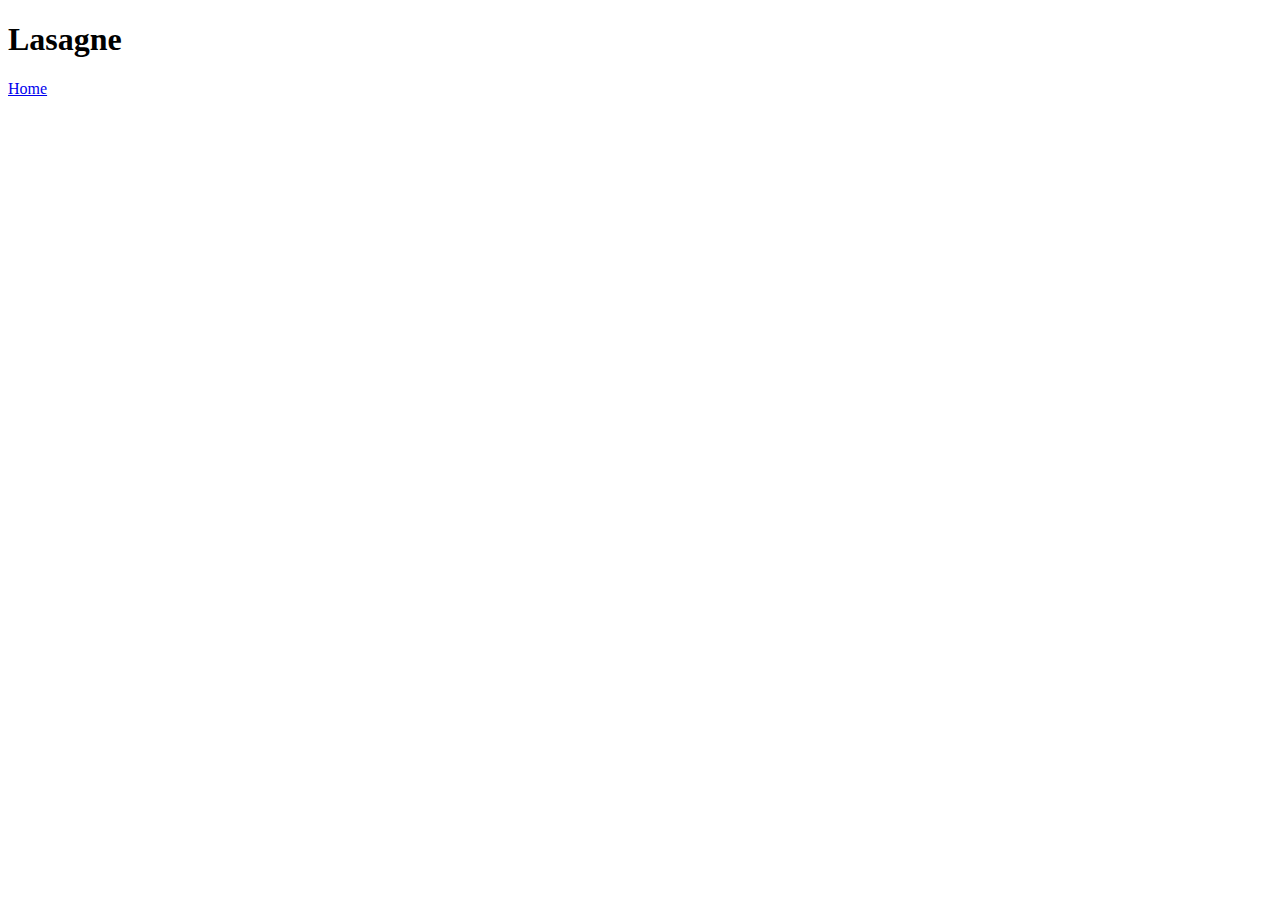
==== recipes/lasagne.html @ 558d6e58 "Created the recipes repository and the lasagne page. Links were created." ====
<!DOCTYPE html>
<html lang="en">
    <head>
            <meta charset="UTF-8">
            <title>Lasagne</title>
    </head>

    <body>
        <h1>Lasagne</h1>
        <a href="odin-recipes/index.html">Home</a>
    </body>








</html>
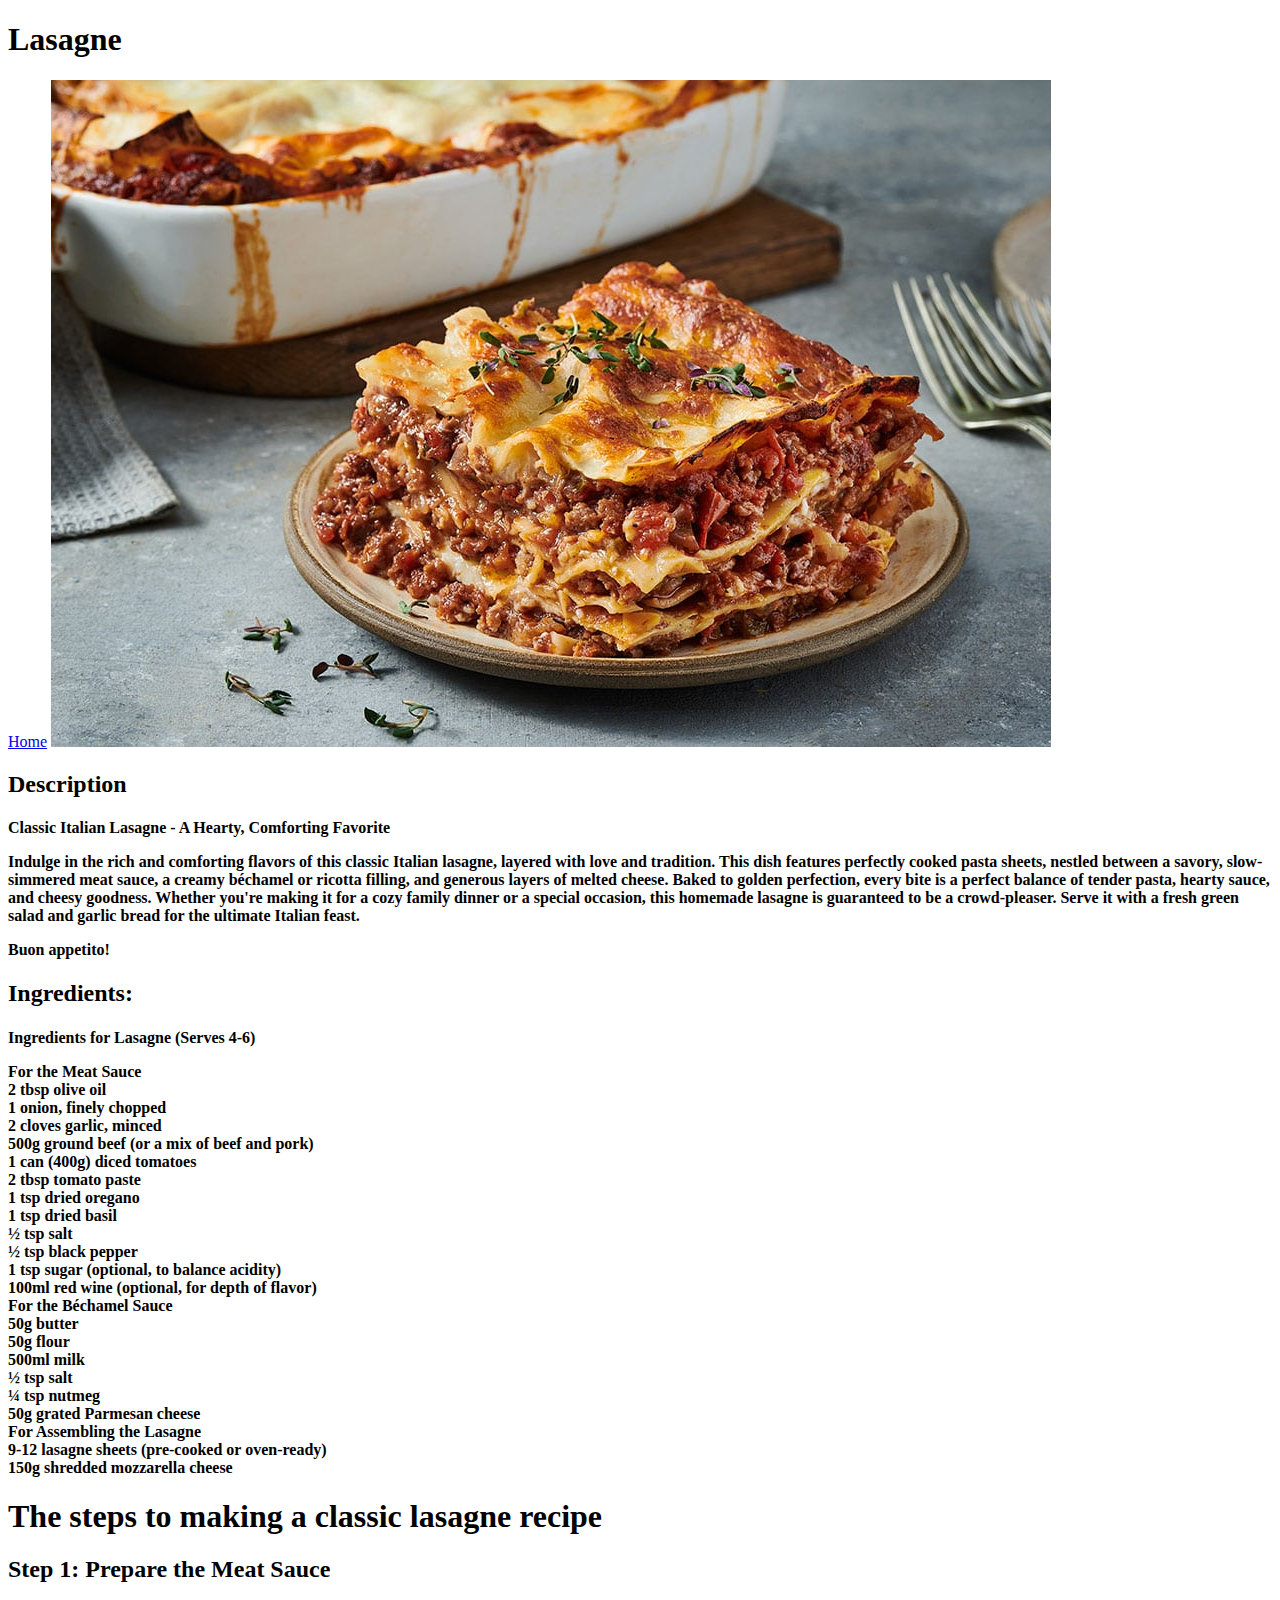
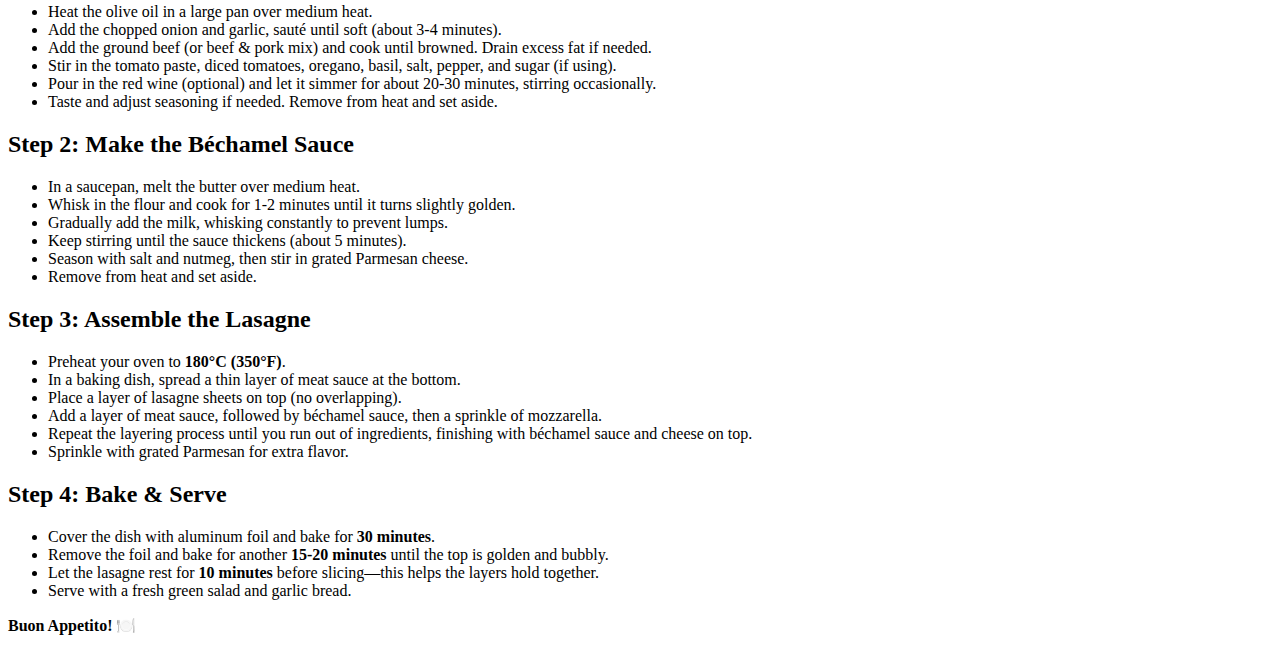
==== commit 22e3c7d2: "Added the steps, ingredients, description to the lasagne html. Image has been added as well." ====
--- a/recipes/lasagne.html
+++ b/recipes/lasagne.html
@@ -8,13 +8,83 @@
     <body>
         <h1>Lasagne</h1>
         <a href="odin-recipes/index.html">Home</a>
+        <img src="../images/Lasagne.jpg" alt="Italian Lasagne">
+        <h2>Description</h2>
+        <h4><strong>Classic Italian Lasagne - A Hearty, Comforting Favorite</strong>
+
+            <p>Indulge in the rich and comforting flavors of this classic Italian lasagne, layered with love and tradition. This dish features perfectly cooked pasta sheets, nestled between a savory, slow-simmered meat sauce, a creamy béchamel or ricotta filling, and generous layers of melted cheese. Baked to golden perfection, every bite is a perfect balance of tender pasta, hearty sauce, and cheesy goodness.
+            
+            Whether you're making it for a cozy family dinner or a special occasion, this homemade lasagne is guaranteed to be a crowd-pleaser. Serve it with a fresh green salad and garlic bread for the ultimate Italian feast.</p>
+            
+            <p>Buon appetito!</p></h4>
+        <h2><strong>Ingredients:</strong></h2>
+        <h4><p><strong>Ingredients for Lasagne (Serves 4-6)</strong></p>
+            <li>For the Meat Sauce</li>
+            <li>2 tbsp olive oil</li>
+            <li>1 onion, finely chopped</li>
+            <li>2 cloves garlic, minced</li>
+            <li>500g ground beef (or a mix of beef and pork)</li>
+            <li>1 can (400g) diced tomatoes</li>
+            <li>2 tbsp tomato paste</li>
+            <li>1 tsp dried oregano</li>
+            <li>1 tsp dried basil</li>
+            <li>½ tsp salt</li>
+            <li>½ tsp black pepper</li>
+            <li>1 tsp sugar (optional, to balance acidity)</li>
+            <li>100ml red wine (optional, for depth of flavor)</li>
+            <li>For the Béchamel Sauce</li>
+            <li>50g butter</li>
+            <li>50g flour</li>
+            <li>500ml milk</li>
+            <li>½ tsp salt</li>
+            <li>¼ tsp nutmeg</li>
+            <li>50g grated Parmesan cheese</li>
+            <li>For Assembling the Lasagne</li>
+            <li>9-12 lasagne sheets (pre-cooked or oven-ready)</li>
+            <li>150g shredded mozzarella cheese</li>
+            </h4>
+            <h1>The steps to making a classic lasagne recipe</h1>
+
+            <h2>Step 1: Prepare the Meat Sauce</h2>
+            <ul>
+                <li>Heat the olive oil in a large pan over medium heat.</li>
+                <li>Add the chopped onion and garlic, sauté until soft (about 3-4 minutes).</li>
+                <li>Add the ground beef (or beef & pork mix) and cook until browned. Drain excess fat if needed.</li>
+                <li>Stir in the tomato paste, diced tomatoes, oregano, basil, salt, pepper, and sugar (if using).</li>
+                <li>Pour in the red wine (optional) and let it simmer for about 20-30 minutes, stirring occasionally.</li>
+                <li>Taste and adjust seasoning if needed. Remove from heat and set aside.</li>
+            </ul>
+        
+            <h2>Step 2: Make the Béchamel Sauce</h2>
+            <ul>
+                <li>In a saucepan, melt the butter over medium heat.</li>
+                <li>Whisk in the flour and cook for 1-2 minutes until it turns slightly golden.</li>
+                <li>Gradually add the milk, whisking constantly to prevent lumps.</li>
+                <li>Keep stirring until the sauce thickens (about 5 minutes).</li>
+                <li>Season with salt and nutmeg, then stir in grated Parmesan cheese.</li>
+                <li>Remove from heat and set aside.</li>
+            </ul>
+        
+            <h2>Step 3: Assemble the Lasagne</h2>
+            <ul>
+                <li>Preheat your oven to <strong>180°C (350°F)</strong>.</li>
+                <li>In a baking dish, spread a thin layer of meat sauce at the bottom.</li>
+                <li>Place a layer of lasagne sheets on top (no overlapping).</li>
+                <li>Add a layer of meat sauce, followed by béchamel sauce, then a sprinkle of mozzarella.</li>
+                <li>Repeat the layering process until you run out of ingredients, finishing with béchamel sauce and cheese on top.</li>
+                <li>Sprinkle with grated Parmesan for extra flavor.</li>
+            </ul>
+        
+            <h2>Step 4: Bake & Serve</h2>
+            <ul>
+                <li>Cover the dish with aluminum foil and bake for <strong>30 minutes</strong>.</li>
+                <li>Remove the foil and bake for another <strong>15-20 minutes</strong> until the top is golden and bubbly.</li>
+                <li>Let the lasagne rest for <strong>10 minutes</strong> before slicing—this helps the layers hold together.</li>
+                <li>Serve with a fresh green salad and garlic bread.</li>
+            </ul>
+        
+            <p><strong>Buon Appetito! 🍽️</strong></p>
+        
+        </body>
     </body>
-
-
-
-
-
-
-
-
 </html>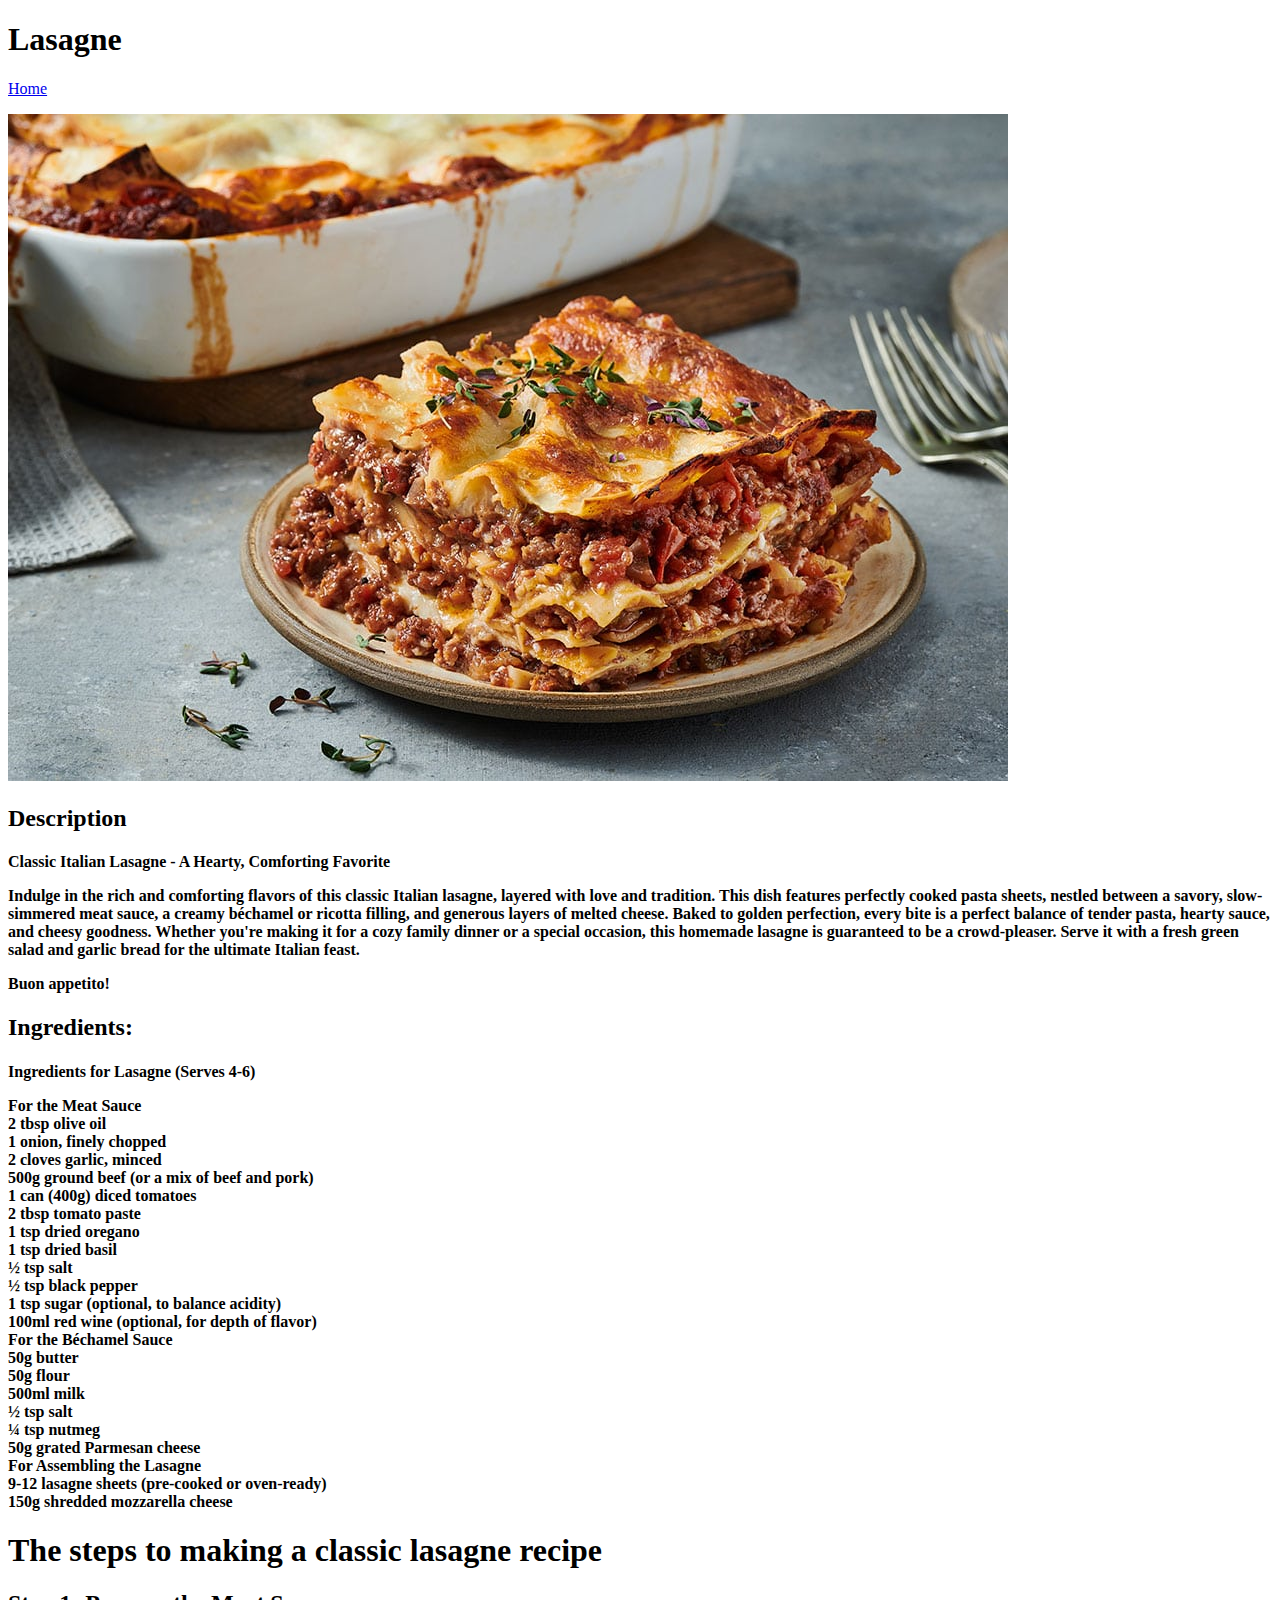
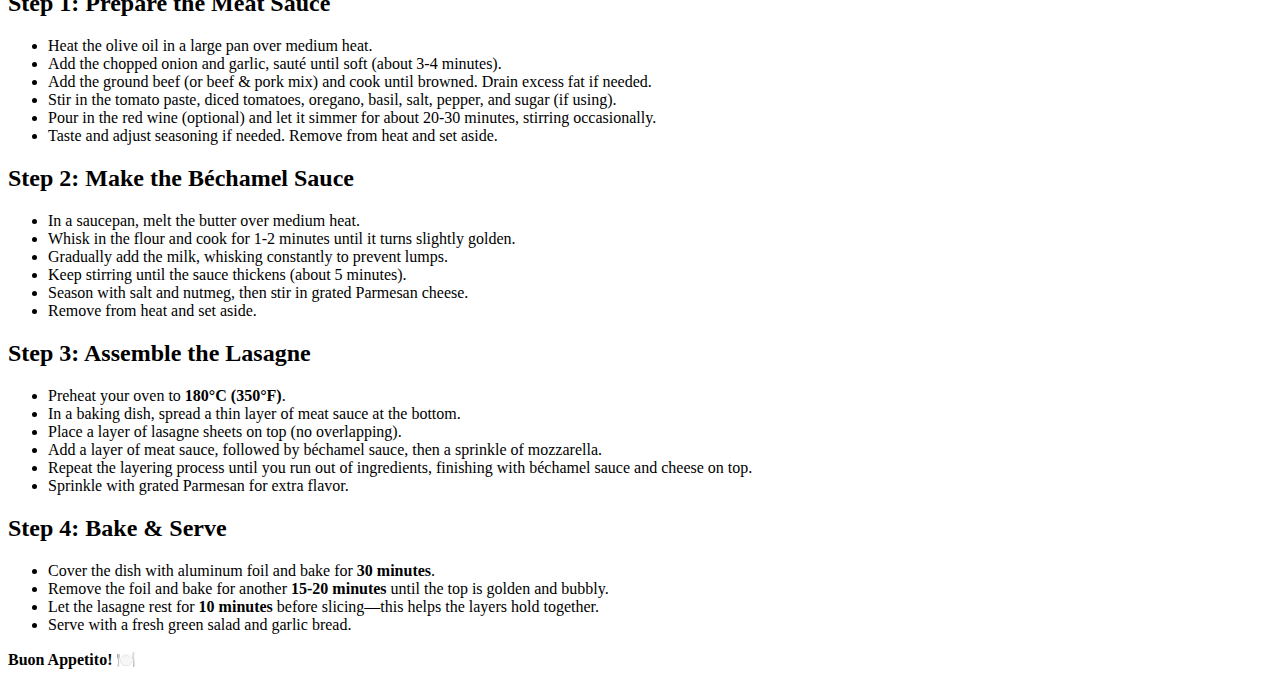
==== commit 7c119368: "Checking to see if the style applies to the file" ====
--- a/recipes/lasagne.html
+++ b/recipes/lasagne.html
@@ -3,12 +3,14 @@
     <head>
             <meta charset="UTF-8">
             <title>Lasagne</title>
+            <link rel="stylesheet" href="css/style.css">
+
     </head>
 
     <body>
         <h1>Lasagne</h1>
-        <a href="odin-recipes/index.html">Home</a>
-        <img src="../images/Lasagne.jpg" alt="Italian Lasagne">
+        <p><a href="../index.html">Home</a></p>
+        <p><img src="../images/Lasagne.jpg" alt="Italian Lasagne"></p>
         <h2>Description</h2>
         <h4><strong>Classic Italian Lasagne - A Hearty, Comforting Favorite</strong>
 
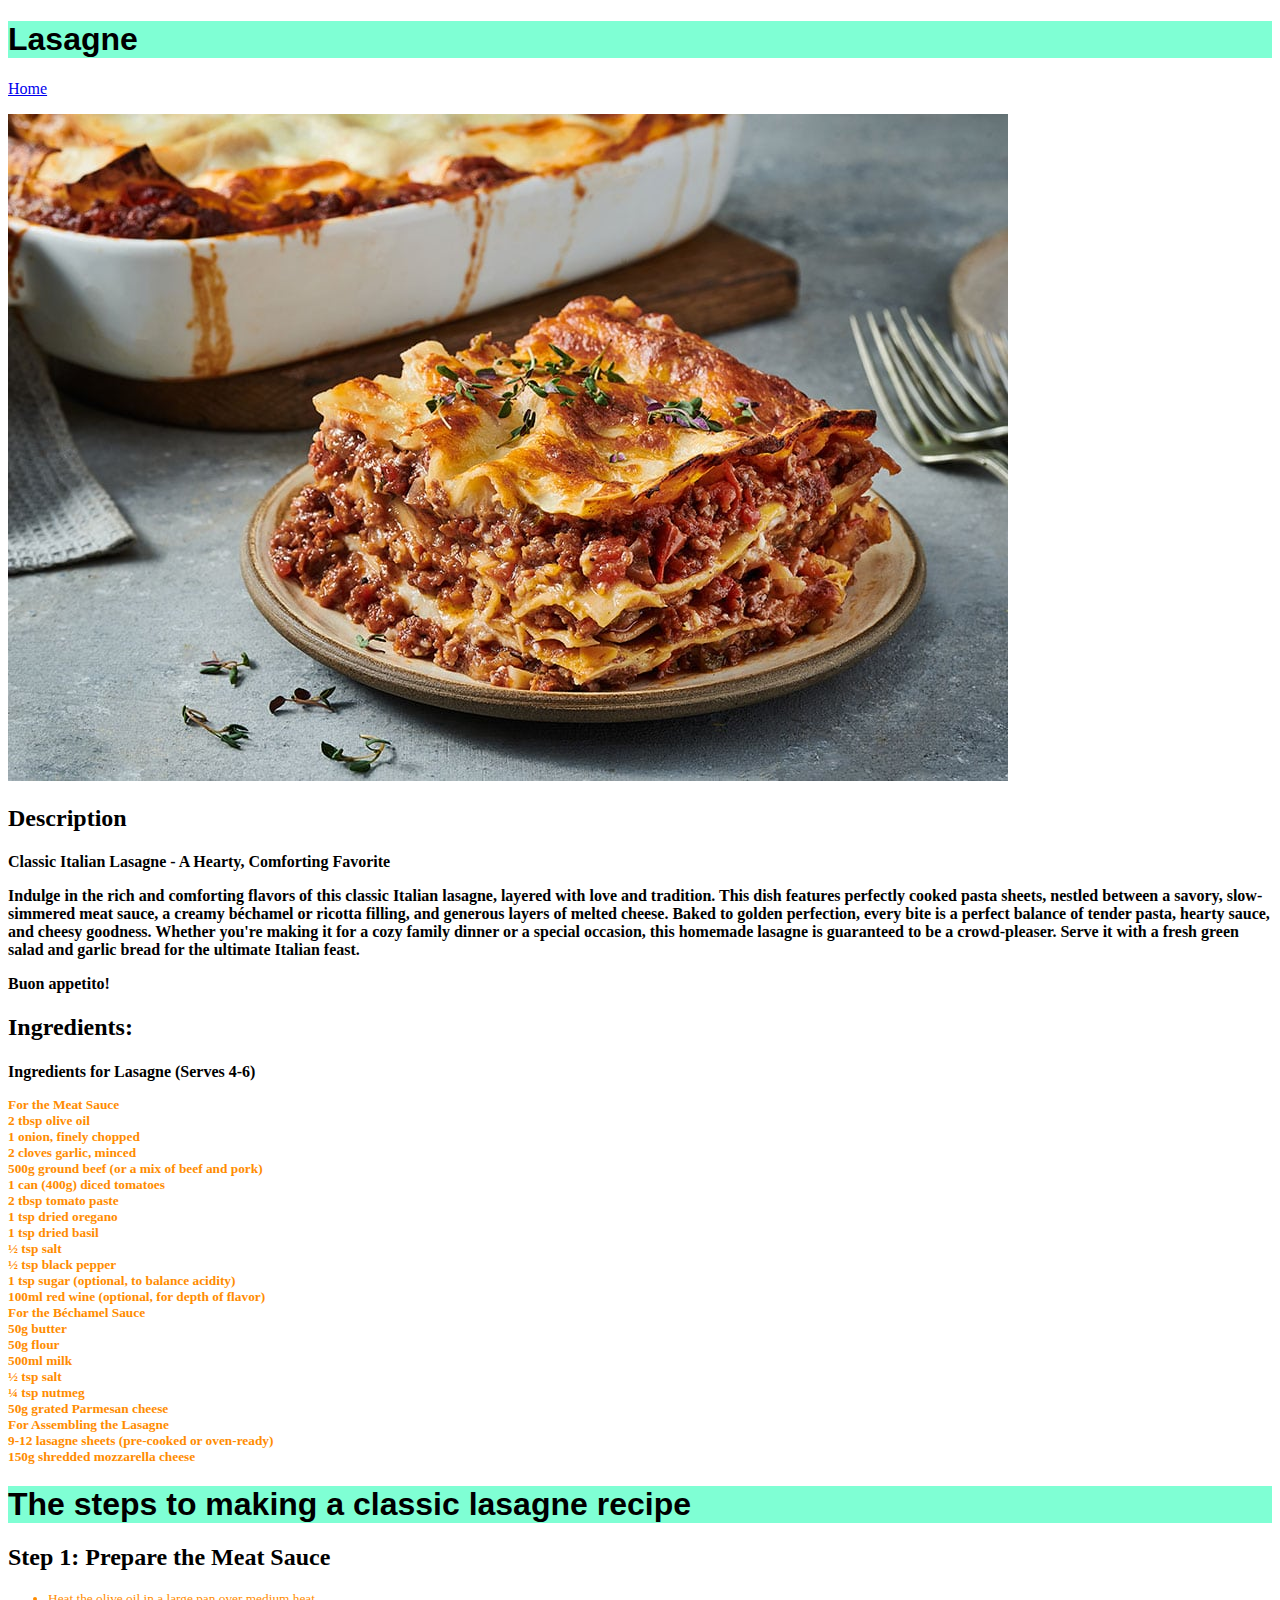
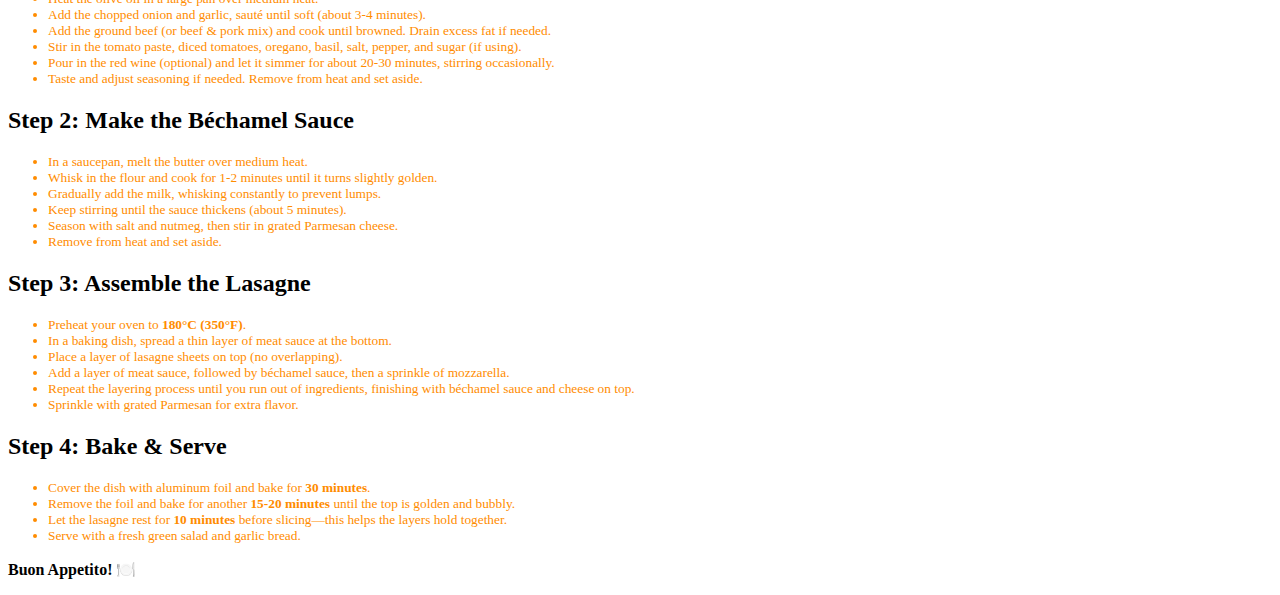
==== commit b0a3c408: "Double checking" ====
--- a/recipes/lasagne.html
+++ b/recipes/lasagne.html
@@ -3,7 +3,7 @@
     <head>
             <meta charset="UTF-8">
             <title>Lasagne</title>
-            <link rel="stylesheet" href="css/style.css">
+            <link rel="stylesheet" href="../CSS/style.css">
 
     </head>
 
--- a/CSS/style.css
+++ b/CSS/style.css
@@ -0,0 +1,12 @@
+h1 {
+    font-family: Verdana, Geneva, Tahoma, sans-serif;
+    background-color: aquamarine;
+}
+li {
+   color: darkorange;
+   font-size: smaller; 
+}
+
+body {
+    image-resolution: 50px;
+}